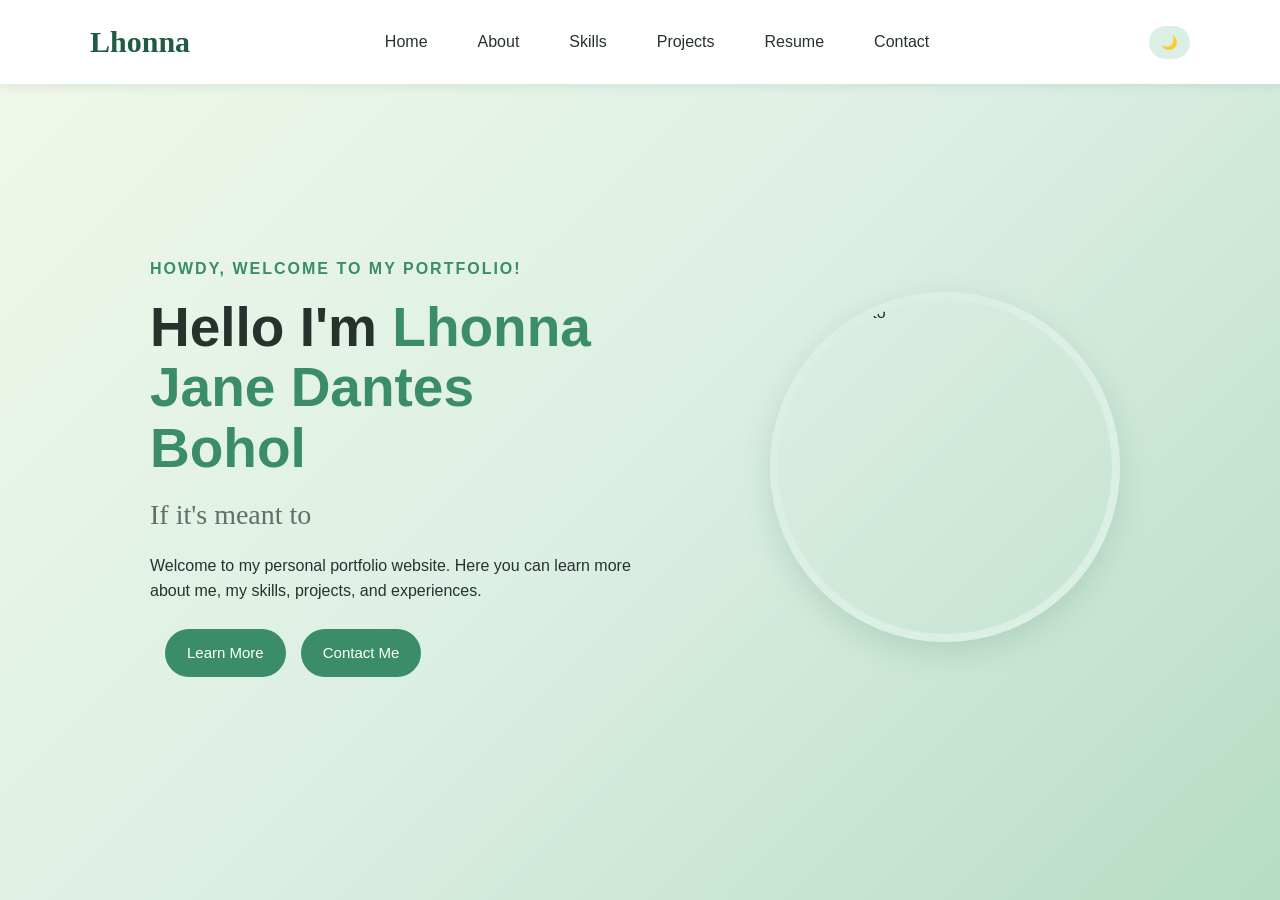
==== index.html @ 1e3cd849 "Add files via upload" ====
<!DOCTYPE html>
<html lang="en">
<head>
	<meta charset="UTF-8">
	<meta name="viewport" content="width=device-width, initial-scale=1.0">
	<title>Lhonna's Personal Portfolio</title>
	<link rel="stylesheet" href="style.css">
</head>
<body>
	<header>
		<nav class="navbar">
			<a href="index.html" class="logo">Lhonna</a>
			<button class="menu-btn" id="menuBtn" aria-label="Open Navigation">☰</button>
			<ul class="nav-links" id="navLinks">
				<li><a href="index.html">Home<a/></li>
				<li><a href="about.html">About<a/></li>
				<li><a href="skills.html">Skills<a/></li>
				<li><a href="projects.html">Projects<a/></li>
				<li><a href="resume.html">Resume<a/></li>
				<li><a href="contact.html">Contact<a/></li>
			</ul>
			<button id="themeBtn" class="theme-btn">🌙</button>
		</nav>
	</header>
	<main> 
		<section class="hero">

		<div class="hero-text">
			<p class="small-title">HOWDY, WELCOME TO MY PORTFOLIO!</p>

			<h1>  Hello I'm
				<span>Lhonna Jane Dantes Bohol</span>
			</h1>

			<h2 id="typingText"></h2>
			<p>
				Welcome to my personal portfolio website. Here you can learn more about me, my skills, projects, and experiences.
			</p>
		    <div class="hero-buttons">
			   <a href="about.html" class="btn">Learn More</a>
			   <a href="contact.html" class="btn">Contact Me</a>
		    </div>
		</div>

		<div class="hero-image">
			<img src="images/profile.jpg.webp" alt="Profile Photo">
		</div>
	</section>

</main>
<script src="script.js"></script>
</body>
</html>
---- style.css ----
*{
	margin: 0;
	padding: 0;
	box-sizing: border-box;
}
html {
	scroll-behavior: smooth;
}

body {
    font-family: Arial, sans-serif;
    background: linear-gradient(135deg,#F1F8E9,#DCEFE5,#B7DCC5);
    background-attachment: fixed;
    color: #26332C;
    line-height: 1.6;
    min-height: 100vh;
    transition: background 0.4s ease, color 0.4s ease;
}
a {
	text-decoration: none;
}

img {
	max-width: 100%;
	display: block;
}

header {
	background:#FFFFFF;
	position:sticky;
	top:0;
	z-index:1000;
	box-shadow:0 2px 10px rgba(31, 92, 66, 0.10);
}

.navbar {
	max-width: 1150px;
	margin: auto;
	padding: 18px 25px;
	display: flex;
	align-items: center;
	justify-content: space-between;
}

.logo {
	font-family: "Brush Script MT", "Seogeo Script", cursive;
	font-size: 30px;
	font-weight: bold;
	color:#1F5C42;
}

.nav-links {
	list-style: none;
	display: flex;
	gap: 25px;
}

.nav-links a {
	color:#26332C;
	font-weight: 500;
	transition: 0.3s;
}

.nav-links a:hover {
	color:#3A8D68 ;
}

.menu-btn {
	display: none;
	border: none;
	background: none;
	font-size: 25px;
	color:#1F5C42 ;
	cursor: pointer;
}

.theme-btn {
	border: none;
	background:#DCEFE5 ;
	padding: 9px 12px;
	border-radius: 20px;
	cursor: pointer;
}

.hero {max-width: 1150px;
	margin: auto;
	min-height: 85vh;
	padding: 70px 25px;
	display: flex;
	align-items: center;
	justify-content: space-between;
	gap: 60px;
}

.hero-text {
	flex: 1;
}

.small-title {
	color: #3A8D68;
	font-weight: bold;
	letter-spacing: 2px;
}

.hero h1 {
	font-size: 55px;
	line-height: 1.1;
	margin: 15px 0;
}

.hero h1 span {
	color:#3A8D68 ;
}

.hero h2 {
	color: #617067;
	margin-bottom: 15px;
	font-family: "Brush Script MT", "Seoge Script", cursive;
	font-size: 28px;
	font-weight: normal;
}

.hero-text > p:not(.small-title){
	max-width: 550px;
}

.hero-image {
	flex: 1;
	display: flex;
	justify-content: center;
}

.hero-image img {
	width: 350px;
	height: 350px;
	object-fit: cover;
	border-radius: 50%;
	border: 8px solid #DCEFE5;
	box-shadow: 0 10px 30px rgba(31, 92, 66, 0.15);
}

.hero-buttons {
	display: flex;
    gap: 15px;
    margin-top: 25px;
}

.btn  {
	display: inline-block;
    padding: 12px 22px;
    border: none;
    border-radius: 25px;
    background: #3A8D68;
    color: white;
    cursor: pointer;
    font-size: 15px;
    transition: 0.3s;
}

.btn:hover {
	background: #1F5C42;
    transform: translateY(-2px);
}

.secondary-btn {
	background: transparent;
    color: #2F7657;
    border: 2px solid #3A8D68;
}

.secondary-btn:hover {
	background: #3A8D68;
    color: white;
}

.page-header {
	text-align: center;
    padding: 80px 20px 50px;
}

.page-header p:first-child {
	color: #3A8D68;
    font-size: 14px;
    font-weight: bold;
    letter-spacing: 2px;
}

.page-header h1 {
	font-size: 45px;
    margin: 10px 0;
    color: #1F5C42;
}

.content-section {
	max-width: 1000px;
    margin: auto;
    padding: 20px;
    display: grid;
    grid-template-columns: repeat(2, 1fr);
    gap: 25px;
}

.about-card {
	background: white;
    padding: 30px;
    border-radius: 18px;
    border-left: 4px solid #3A8D68;
    box-shadow: 0 5px 20px rgba(31, 92, 66, 0.07);
    transition: 0.3s;
}

.about-card:hover {
	transform: translateY(-5px);
}

.skills-container {
	max-width: 1100px;
    margin: auto;
    padding: 20px;
    display: grid;
    grid-template-columns: repeat(4, 1fr);
    gap: 20px;
}

.skill-card {
	background: white;
    padding: 30px 20px;
    text-align: center;
    border-radius: 18px;
    box-shadow: 0 5px 20px rgba(31, 92, 66, 0.07);
    transition: 0.3s;
    border-top: 4px solid #3A8D68;
}

.skill-card:hover {
	transform: translateY(-7px);
}

.skill-icon h2 {
	color: #2F7657;
    margin-bottom: 8px;
}

.project-section {
	max-width: 1100px;
	margin: auto;
    padding: 20px;

}

.filter-buttons {
	display: flex;
    justify-content: center;
    gap: 10px;
    margin-bottom: 35px;
    flex-wrap: wrap;
}

.filter-btn {
	padding: 10px 18px;
    border: 2px solid #3A8D68;
    background: transparent;
    color: #2F7657;
    border-radius: 20px;
    cursor: pointer;
    transition: 0.3s;
}

.filter-btn.active,
.filter-btn:hover {
	background: #3A8D68;
    color: white;
}

.project-card {
	background: white;
    border-radius: 15px;
    overflow: hidden;
    box-shadow: 0 4px 12px rgba(0, 0, 0, 0.09);
    transition: 0.3s;
    display: grid;
    grid-template-columns:1fr 1fr;
    gap: 0;
    margin-bottom: 30px;
    border: 4px solid #3A8D68;
}

.project-card:hover {
	transform: translateY(-5px);
}
.project-images img {
	width: 100%;
	height: 180px;
	object-fit: cover;
	border-radius: 10px;
}
.project-content {
	color: #3A8D68;
    font-size: 16px;
    font-weight: bold;
    text-transform: uppercase;
    display: flex;
    flex-direction: column;
    justify-content: center;
    align-items: center;
    text-align: center;
}

.project-content h2 {
	margin: 8px 0;
    color: #1F5C42;
}

.technology {
	margin-top: 15px;
    font-size: 14px;
}
.resume-section {
    max-width: 900px;
    margin: auto;
    padding: 20px;
}

.resume-item {
    display: grid;
    grid-template-columns: 150px 1fr;
    gap: 30px;
    background: white;
    padding: 30px;
    margin-bottom: 20px;
    border-radius: 15px;
    border-left: 4px solid #3A8D68;
    box-shadow: 0 5px 20px rgba(31, 92, 66, 0.07);
}

.resume-date {
    color: #3A8D68;
    font-weight: bold;
}

.resume-content h2 {
    margin-bottom: 8px;
    color: #1F5C42;
}

.contact-section {
	max-width: 1000px;
    margin: auto;
    padding: 20px;
    display: grid;
    grid-template-columns: 1fr 1fr;
    gap: 40px;
}

.contact-info {
	background: white;
    padding: 35px;
    border-radius: 18px;
    height: fit-content;
    border-top: 4px solid #3A8D68;
    box-shadow: 0 5px 20px rgba(31, 92, 66, 0.07);
    margin-bottom: 30px;
}

.contact-info h2 {
	color: #2F7657;
    margin-bottom: 15px;
}

.contact-detail {
	 margin-top: 20px;
}

.contact-form {
	background: white;
    padding: 35px;
    border-radius: 18px;
    border-top: 4px solid #3A8D68;
    box-shadow: 0 5px 20px rgba(31, 92, 66, 0.07);
}

.contact-form label {
	 display: block;
    margin-top: 15px;
    margin-bottom: 5px;
    font-weight: bold;
}

.contact-form input,
.contact-form textarea {
    width: 100%;
    padding: 12px;
    border: 1px solid #C8DED2;
    border-radius: 8px;
    font-family: inherit;
    outline: none;
    transition: 0.3s;
}

.contact-form input:focus,
.contact-form textarea:focus {
    border-color: #3A8D68;
    box-shadow: 0 0 0 3px #DCEFE5;
}

.contact-form small {
    display: block;
    color: #c94c4c;
    margin-top: 4px;
}

#formMessage {
    margin-top: 15px;
    font-weight: bold;
}
body.dark-mode {
    background: #18231D;
    color: #E8F1EB;
}

body.dark-mode header {
    background: #202C25;
}

body.dark-mode .logo {
    color: #8BC9A8;
}

body.dark-mode .nav-links a {
    color: #E8F1EB;
}

body.dark-mode .nav-links a:hover {
    color: #8BC9A8;
}

body.dark-mode .hero h2 {
    color: #B8C8BE;
}
body.dark-mode .page-header h1 {
    color: #8BC9A8;
}

body.dark-mode .about-card,
body.dark-mode .skill-card,
body.dark-mode .project-card,
body.dark-mode .resume-item,
body.dark-mode .contact-info,
body.dark-mode .contact-form {
    background: #243128;
}

body.dark-mode .about-card h2,
body.dark-mode .skill-card h2,
body.dark-mode .contact-info h2 {
    color: #8BC9A8;
}
body.dark-mode .project-content h2,
body.dark-mode .resume-content h2 {
    color: #8BC9A8;
}

body.dark-mode input,
body.dark-mode textarea {
    background: #18231D;
    color: white;
    border-color: #52665A;
}

body.dark-mode .nav-links {
    background: #202C25;
}
@media (max-width: 900px) {
	.skills-container{
		grid-template-columns: repeat(2, 1fr);
	}
}

@media (max-width: 768px) {
	.project-card{
		grid-template-columns: 1fr;
	}
	.project-images img {
		width: 100%;
		height: 220px;
		object-fit: cover;
	}
	.project-content {
		padding: 25px 20px;
	}
	.project-content h2 {
		font-size: 25px;
	}
	.menu-btn {
		display: block;
	}
	.nav-links {
		position: absolute;
		top: 70px;
		left: 0;
		width: 100%;
		background: white;
		flex-direction: column;
		text-align: center;
		padding: 20px;
		display: none;
	}

	.nav-links.show {
		display: flex;
	}
	.hero {
		flex-direction: column-reverse;
		text-align: center;
		padding-top: 50px;
	}
	.hero-buttons {
		justify-content: center;
	}
	.hero h1 {
		font-size: 42px;
	}
	.content-section{
		grid-template-columns: 1fr;
	}
	.project-grid {
		grid-template-columns: 1fr;
	}
	.contact-section {
		grid-template-columns: 1fr;
	}
}
@media (max-width: 500px) {
    .skills-container {
        grid-template-columns: 1fr;
    }
    .hero-image img {
        width: 250px;
        height: 250px;
    }
    .page-header h1 {
        font-size: 35px;
    }
    .resume-item {
        grid-template-columns: 1fr;
        gap: 10px;
    }
}
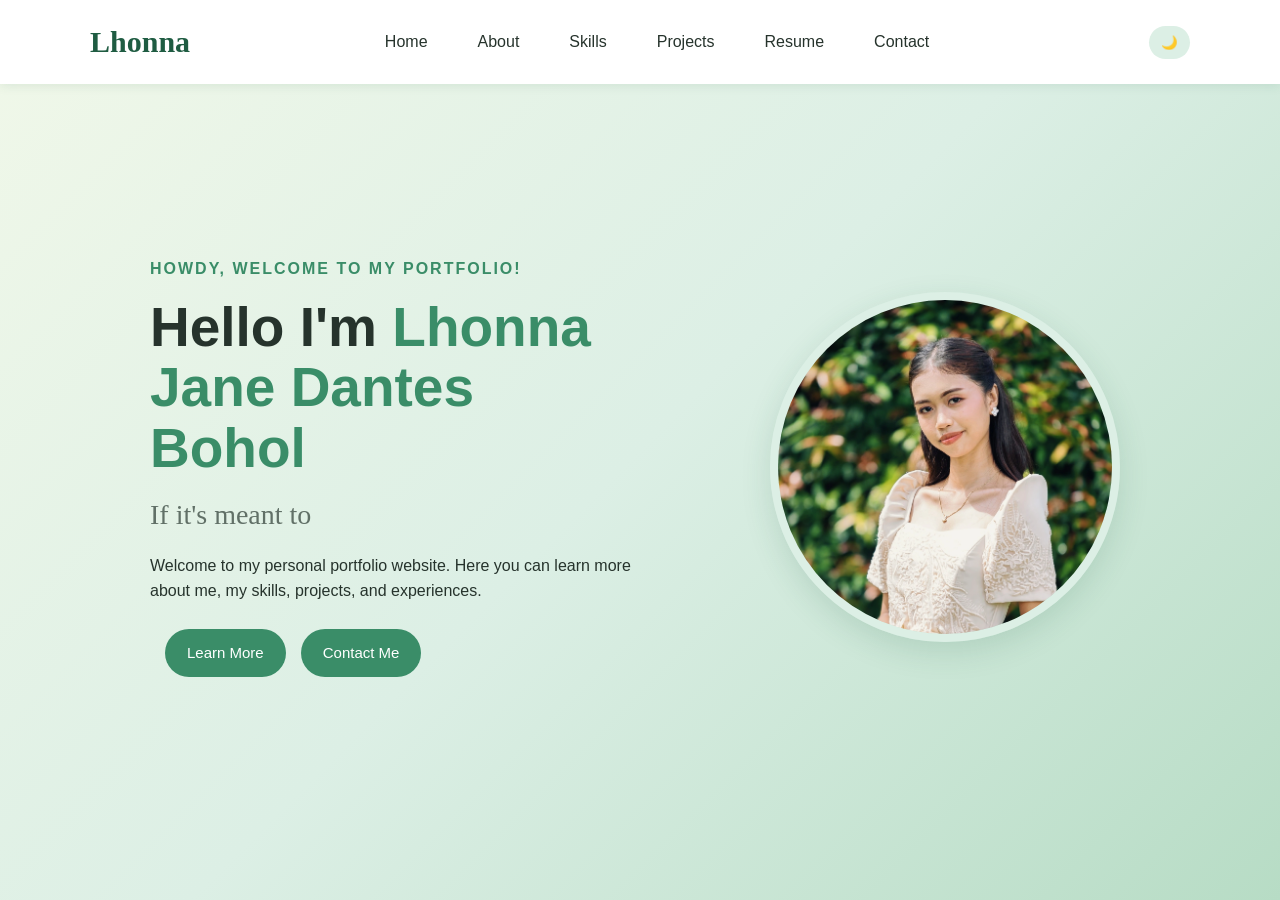
==== commit 24b757af: "Add files via upload" ====
--- a/index.html
+++ b/index.html
@@ -43,7 +43,7 @@
 		</div>
 
 		<div class="hero-image">
-			<img src="images/profile.jpg.webp" alt="Profile Photo">
+			<img src="profile.jpg.webp" alt="Profile Photo">
 		</div>
 	</section>
 
